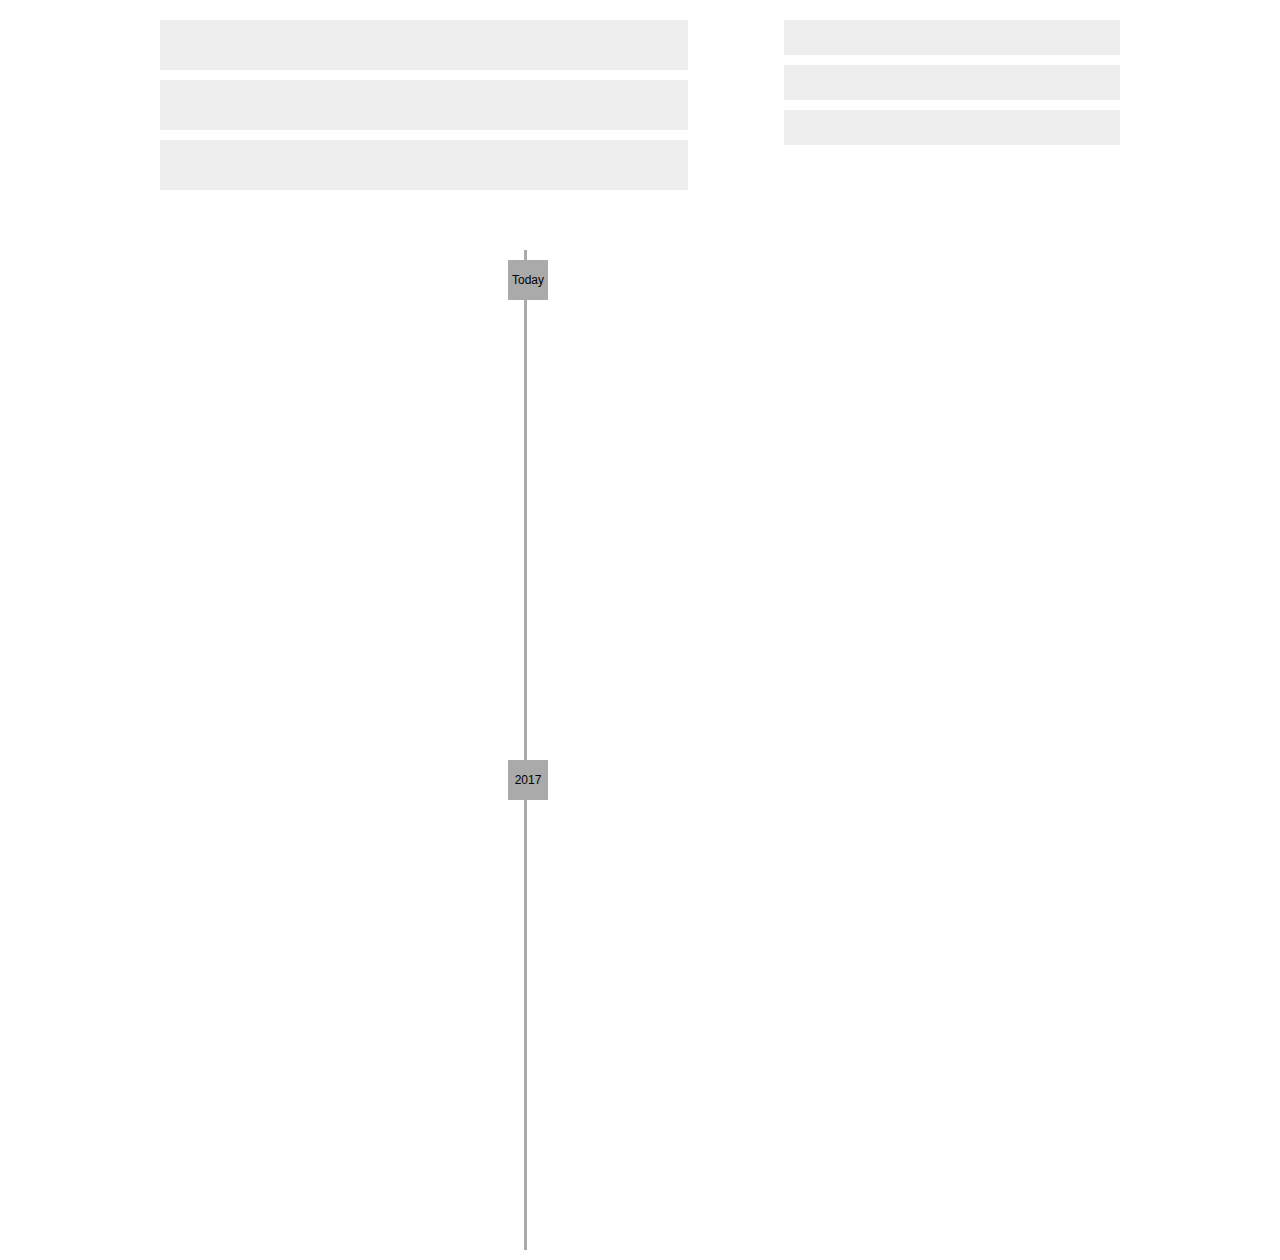
==== index.html @ 67639f21 "aligned date text horizontally and vertically, also created structure so select of each date only re" ====
<!DOCTYPE html>
<html lang="en">
  <head>
    <title>Nicole Cosentino</title>
    <link rel="stylesheet" type="text/css" href="css/styles.css">
  </head>

  <body>
    <div class="container">
      
      <div class="header">
        <div class="name">
          <h1></h1>
          <h2></h2>
          <h2></h2>         
        </div>
       <div class="contact">
          <h3></h3>
          <h3></h3>
          <h3></h3>
        </div>
      </div>

      <div class="timeline">
      
        <div class="time-stamp">
          <div class="company-location-dates">
            <h4 class="info today"></h4>
            <p class="info today"></p>
            <p class="info today"></p>    
          </div>
          <div class="line-date">
            <p class="line"></p>
            <div class="date today">
              <p class="date-text">Today</p>
            </div>
          </div>
          <div class="title-description">   
            <h4 class="info today"></h4>
            <p class="info today"></p>
            <p class="info today"></p>
            <p class="info today"></p>
          </div>
        </div>

        <div class="time-stamp">
          <div class="company-location-dates">
            <h4 class="info 2017"></h4>
            <p class="info 2017"></p>
            <p class="info 2017"></p>    
          </div>
          <div class="line-date">
            <p class="line"></p>
            <div class="date 2017">
              <p class="date-text">2017</p>
            </div>
          </div>
          <div class="title-description">   
            <h4 class="info 2017"></h4>
            <p class="info 2017"></p>
            <p class="info 2017"></p>
            <p class="info 2017"></p>
          </div>
        </div>



 
      </div>

    </div>
    <script src="js/jquery-2.1.4.js"></script>
    <script type="text/javascript" src="js/main.js"></script>
  </body>
</html>
---- css/styles.css ----
* {
  font-family: Open Sans, Helvetica Neue, Arial;
  margin: 0;
  padding: 0;
}

.container {
  width: 960px;
  margin: 0 auto;
}

.header {
  display: flex;
  justify-content: space-between;
  height: 200px;
  margin-top: 20px;
  margin-bottom: 30px;
}

.name {
  display: flex;
  flex-direction: column;
  height: 100%;
  width: 55%;
}

h1, h2 {
  height: 25%;
  background-color: #EEEEEE;
  margin-bottom: 10px;
}

.contact {
  display: flex;
  flex-direction: column;
  height: 70%;
  width: 35%;
}

h3 {
  height: 25%;
  background-color: #EEEEEE;
  margin-bottom: 10px;
}

.timeline {
  height: 1000px;
  margin-top: 10px;
  margin-bottom: 10px;
}

.time-stamp {
  display: flex;
  justify-content: space-between;
  height: 500px;
}

.company-location-dates {
  display: flex;
  flex-direction: column;
  margin-right: 20px;
  height: 30%;
  width: 35%;
}

.company-location-dates h4 {
  height: 25%;
  margin-bottom: 10px;
  background-color: #EEEEEE;
}

.company-location-dates p {
  height: 15%;
  margin-bottom: 10px;
  background-color: #EEEEEE;
}

.line-date {
  display: flex;
  flex-direction: column;
  width: 5%;
  position: relative;
}

.line {
  height: 100%;
  width: 3px;
  align-self: center;
  background-color: #AAAAAA;
}

.date {
  position: absolute;
  display: flex;
  align-items: center;
  justify-content: center;
  left: -14px;
  top: 10px;
  width: 40px;
  height: 40px;
  background-color: #AAAAAA;
  margin-left: 20px;
  margin-right: 20px;
  font-size: 12px;
}

.title-description {
  display: flex;
  flex-direction: column;
  margin-left: 20px;
  height: 50%;
  width: 60%;
}

.title-description h4 {
  height: 25%;
  margin-bottom: 10px;
  background-color: #EEEEEE;
}

.title-description p {
  height: 15%;
  margin-bottom: 10px;
  background-color: #EEEEEE;
}

.info {
  transition: all 0.4s;
  opacity: 0;
}

.info.show {
  opacity: 1;
}
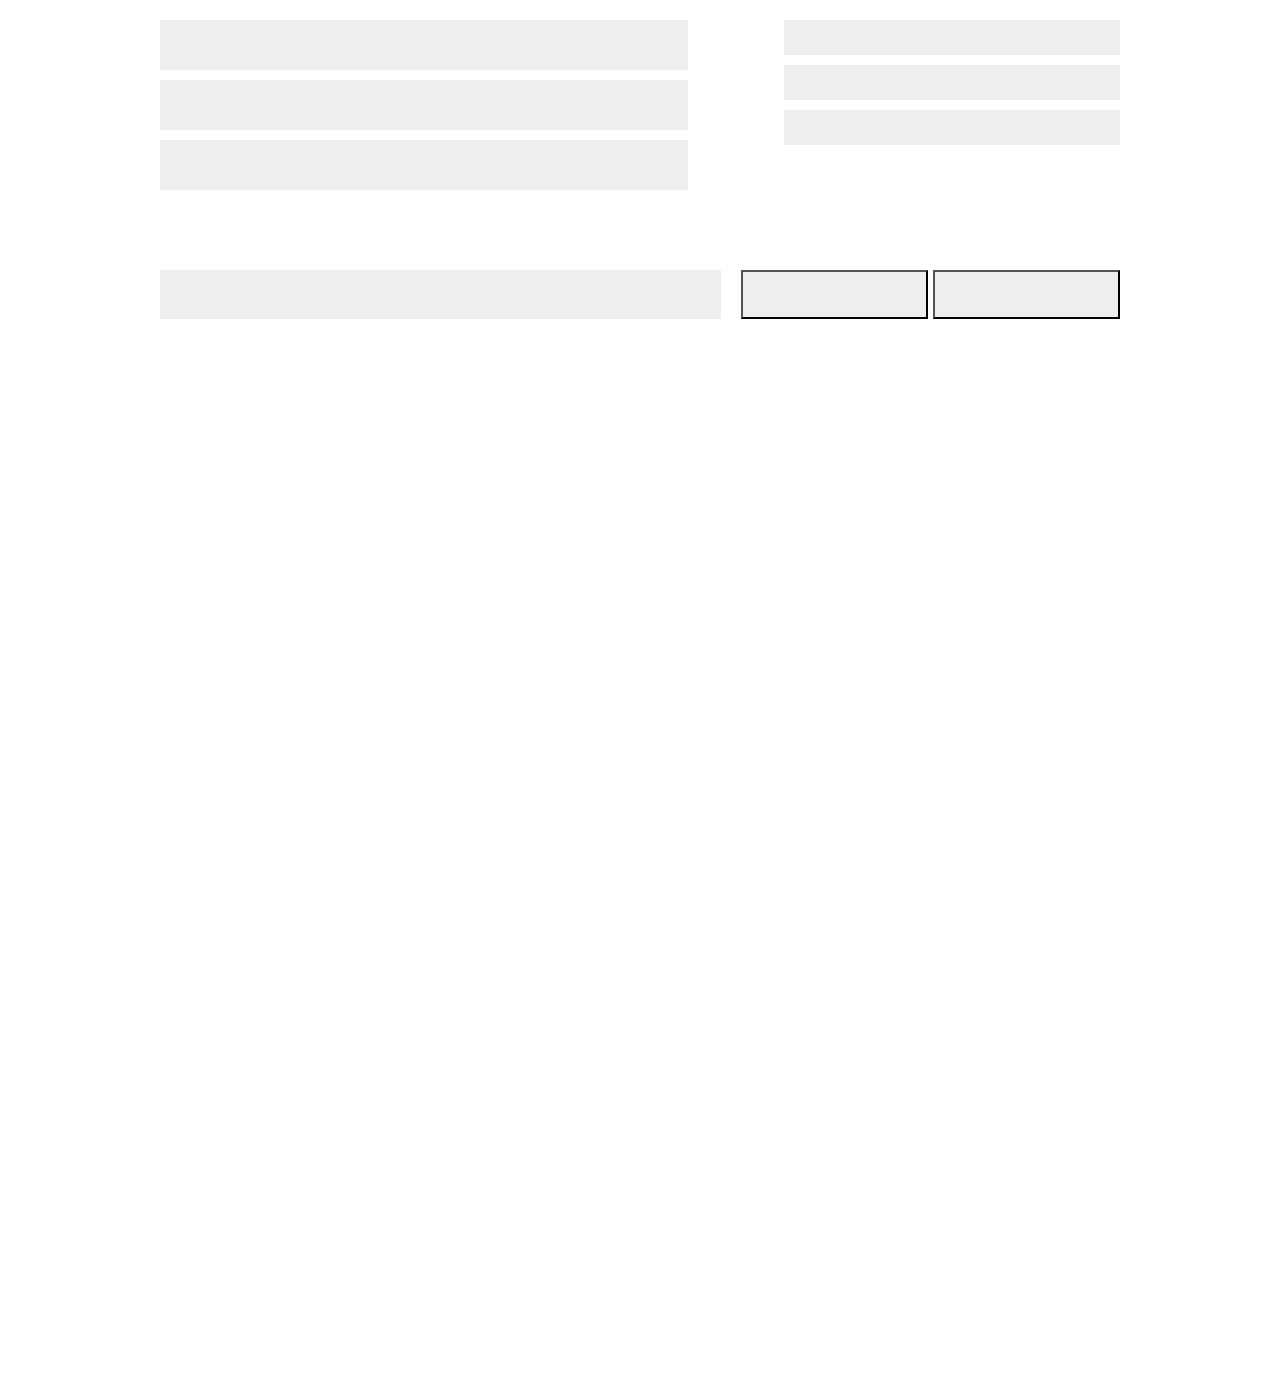
==== commit 07ebaf54: "added button to toggleshow timeline div" ====
--- a/index.html
+++ b/index.html
@@ -2,6 +2,7 @@
 <html lang="en">
   <head>
     <title>Nicole Cosentino</title>
+
     <link rel="stylesheet" type="text/css" href="css/styles.css">
   </head>
 
@@ -21,45 +22,53 @@
         </div>
       </div>
 
+      <div class="intro">
+        <h2></h2>
+        <button class="button-1"></button>
+        <button></button>
+      </div>
+
+
+
       <div class="timeline">
       
         <div class="time-stamp">
           <div class="company-location-dates">
-            <h4 class="info today"></h4>
-            <p class="info today"></p>
-            <p class="info today"></p>    
+            <h4 class="info 1"></h4>
+            <p class="info 1"></p>
+            <p class="info 1"></p>    
           </div>
           <div class="line-date">
             <p class="line"></p>
-            <div class="date today">
+            <div class="date 1">
               <p class="date-text">Today</p>
             </div>
           </div>
           <div class="title-description">   
-            <h4 class="info today"></h4>
-            <p class="info today"></p>
-            <p class="info today"></p>
-            <p class="info today"></p>
+            <h4 class="info 1"></h4>
+            <p class="info 1"></p>
+            <p class="info 1"></p>
+            <p class="info 1"></p>
           </div>
         </div>
 
         <div class="time-stamp">
           <div class="company-location-dates">
-            <h4 class="info 2017"></h4>
-            <p class="info 2017"></p>
-            <p class="info 2017"></p>    
+            <h4 class="info 2"></h4>
+            <p class="info 2"></p>
+            <p class="info 2"></p>    
           </div>
           <div class="line-date">
             <p class="line"></p>
-            <div class="date 2017">
+            <div class="date 2">
               <p class="date-text">2017</p>
             </div>
           </div>
           <div class="title-description">   
-            <h4 class="info 2017"></h4>
-            <p class="info 2017"></p>
-            <p class="info 2017"></p>
-            <p class="info 2017"></p>
+            <h4 class="info 2"></h4>
+            <p class="info 2"></p>
+            <p class="info 2"></p>
+            <p class="info 2"></p>
           </div>
         </div>
 
--- a/css/styles.css
+++ b/css/styles.css
@@ -1,8 +1,10 @@
 * {
-  font-family: Open Sans, Helvetica Neue, Arial;
+  font-family: 'Open Sans', 'Helvetica Neue', Arial;
   margin: 0;
   padding: 0;
 }
+
+
 
 .container {
   width: 960px;
@@ -14,7 +16,7 @@
   justify-content: space-between;
   height: 200px;
   margin-top: 20px;
-  margin-bottom: 30px;
+  margin-bottom: 50px;
 }
 
 .name {
@@ -43,11 +45,44 @@
   margin-bottom: 10px;
 }
 
+.intro {
+  display: flex;
+  flex-direction: row;
+  height: 70px;
+  width: 100%;
+  margin-bottom: 50px;
+}
+
+.intro h2 {
+  height: 70%;
+  width: 60%;
+  background-color: #EEEEEE;
+  margin-right: 20px;
+}
+
+.intro button {
+  height: 70%;
+  width: 20%;
+  background-color: #EEEEEE;
+}
+
+.button-1 {
+  margin-right: 5px;
+}
+
+
 .timeline {
   height: 1000px;
   margin-top: 10px;
   margin-bottom: 10px;
+  transition: all 0.4s;
+  opacity: 0;
 }
+
+.timeline.show {
+  opacity: 1;
+}
+
 
 .time-stamp {
   display: flex;
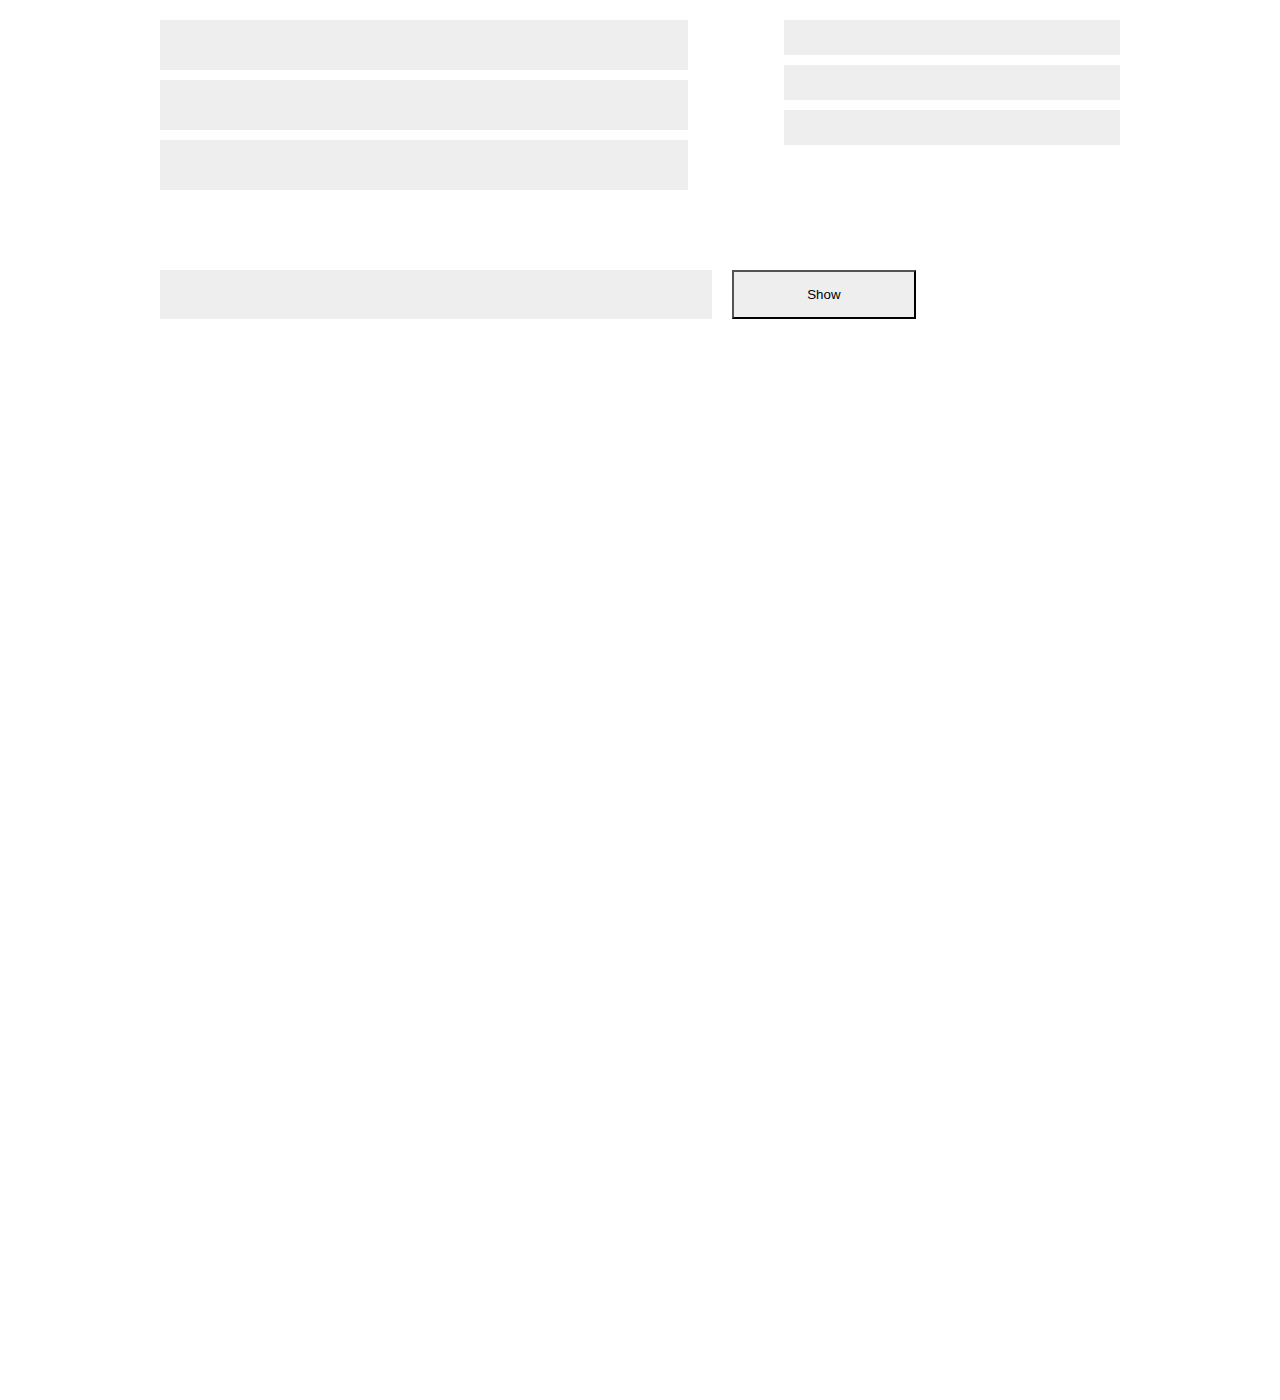
==== commit 42757e3e: "added logic to be able to reverse timeline order" ====
--- a/index.html
+++ b/index.html
@@ -24,8 +24,8 @@
 
       <div class="intro">
         <h2></h2>
-        <button class="button-1"></button>
-        <button></button>
+        <button class="button-1">Show</button>
+        <button class="button-2">Change Order</button>
       </div>
 
 
@@ -41,7 +41,7 @@
           <div class="line-date">
             <p class="line"></p>
             <div class="date 1">
-              <p class="date-text">Today</p>
+              <p class="date-text">1</p>
             </div>
           </div>
           <div class="title-description">   
@@ -61,7 +61,7 @@
           <div class="line-date">
             <p class="line"></p>
             <div class="date 2">
-              <p class="date-text">2017</p>
+              <p class="date-text">2</p>
             </div>
           </div>
           <div class="title-description">   
--- a/css/styles.css
+++ b/css/styles.css
@@ -3,8 +3,6 @@
   margin: 0;
   padding: 0;
 }
-
-
 
 .container {
   width: 960px;
@@ -61,28 +59,36 @@
 }
 
 .intro button {
+  transition: all 0.6s;
   height: 70%;
   width: 20%;
   background-color: #EEEEEE;
 }
 
 .button-1 {
-  margin-right: 5px;
+  margin-right: 20px;
 }
 
+.button-2 {
+  opacity: 0;
+}
 
 .timeline {
   height: 1000px;
-  margin-top: 10px;
+  display: flex;
+  flex-direction: column;
   margin-bottom: 10px;
-  transition: all 0.4s;
+  transition: all 0.6s;
   opacity: 0;
 }
 
-.timeline.show {
+.timeline-reverse {
+  flex-direction: column-reverse;
+}
+
+.show {
   opacity: 1;
 }
-
 
 .time-stamp {
   display: flex;
@@ -160,7 +166,7 @@
 }
 
 .info {
-  transition: all 0.4s;
+  transition: all 0.6s;
   opacity: 0;
 }
 
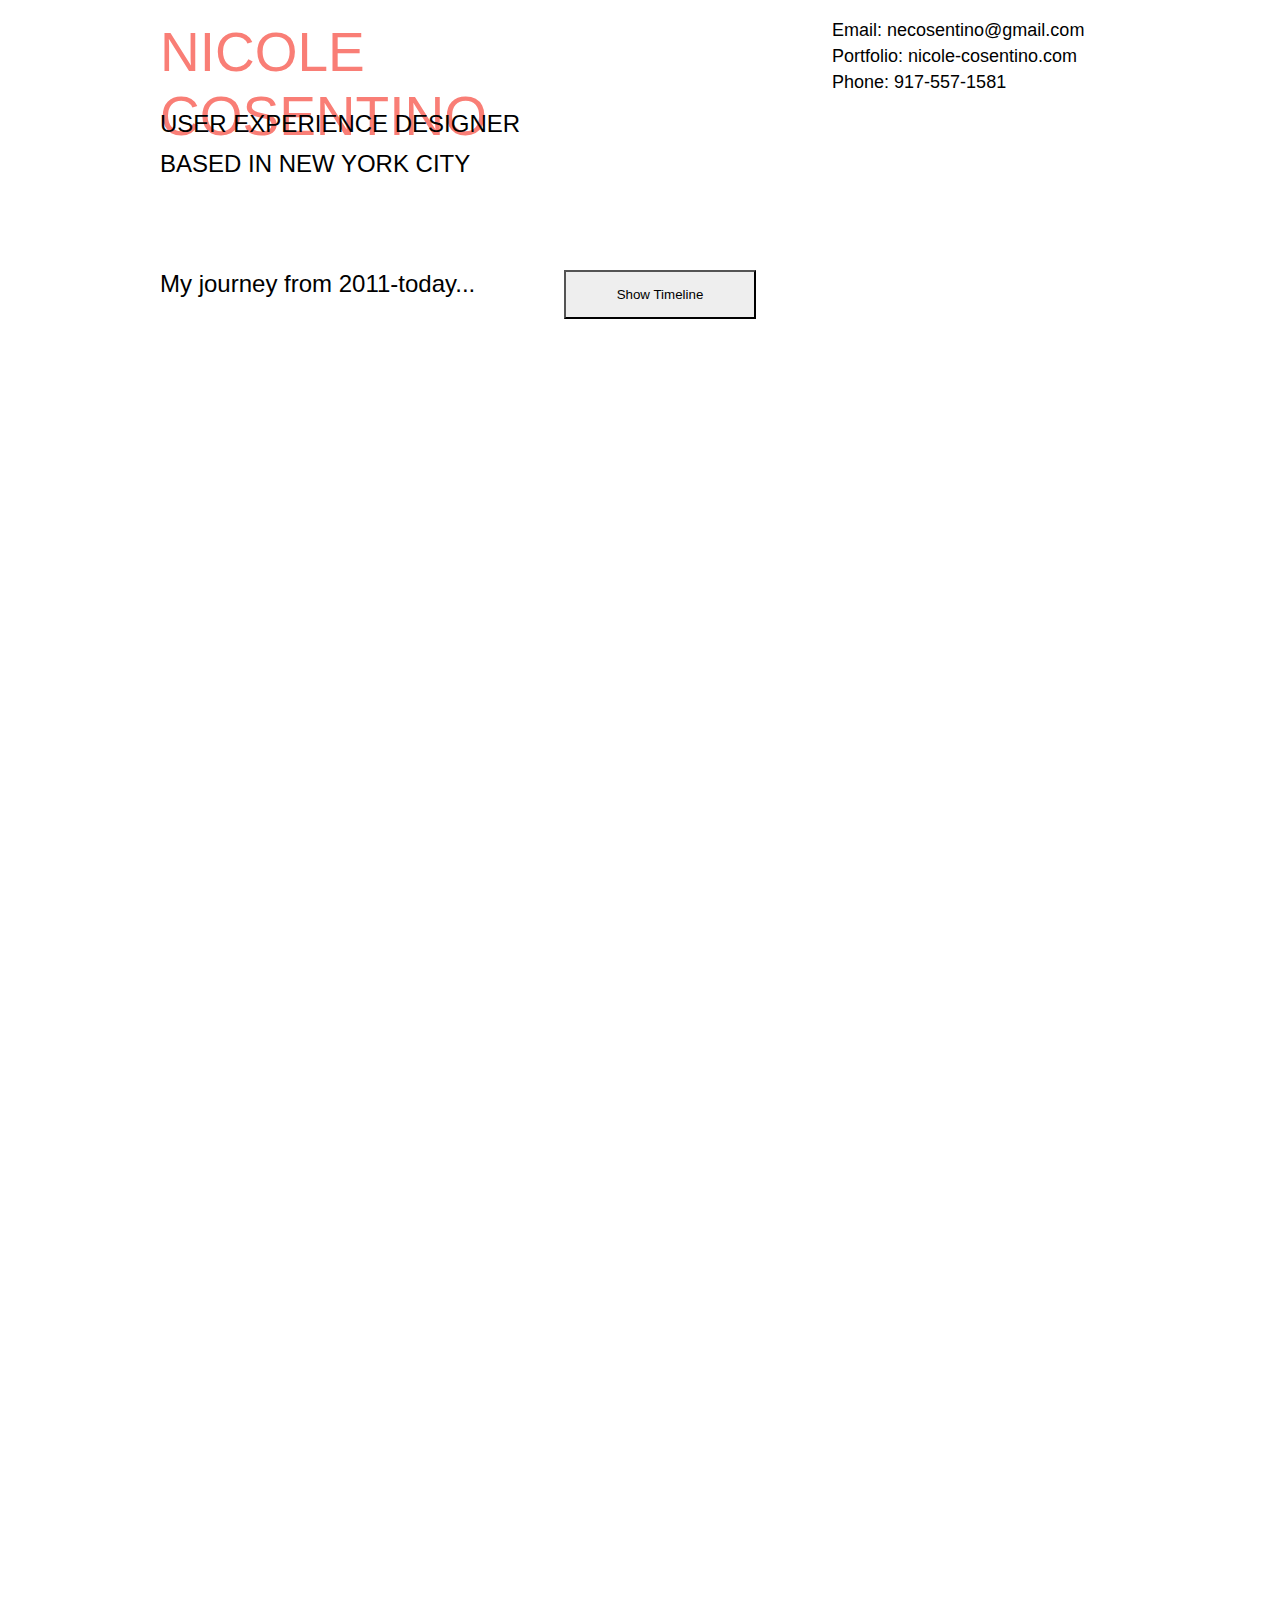
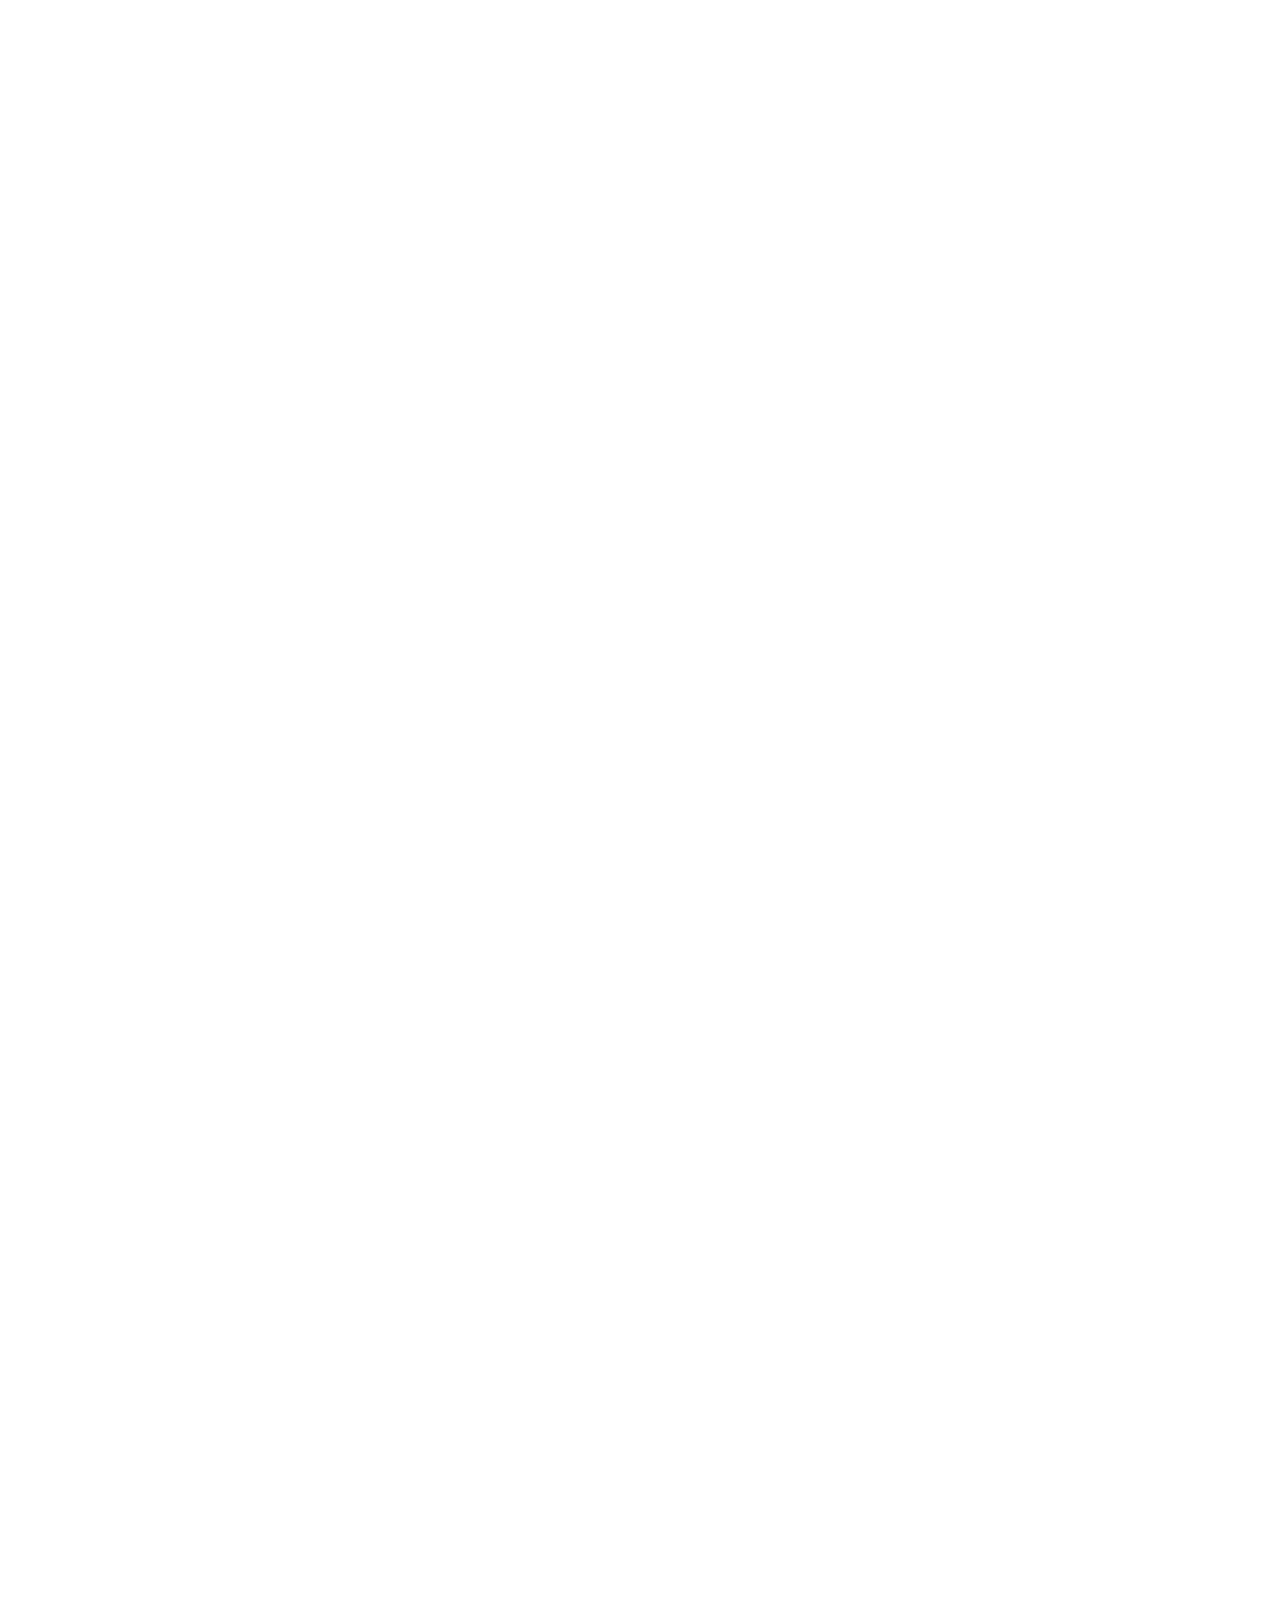
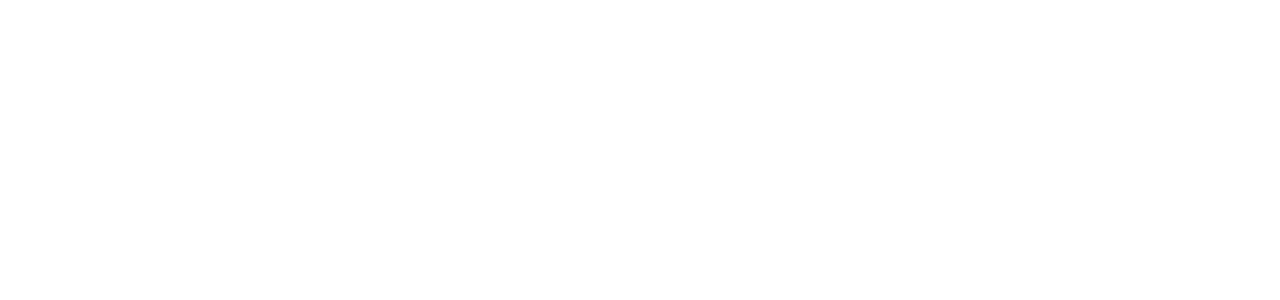
==== commit 5308c627: "a lot of changes" ====
--- a/index.html
+++ b/index.html
@@ -2,7 +2,7 @@
 <html lang="en">
   <head>
     <title>Nicole Cosentino</title>
-
+   <!--  <link href="https://fonts.googleapis.com/css?family=Open+Sans:400,600,600i,700,800" rel="stylesheet"> -->
     <link rel="stylesheet" type="text/css" href="css/styles.css">
   </head>
 
@@ -11,23 +11,27 @@
       
       <div class="header">
         <div class="name">
-          <h1></h1>
-          <h2></h2>
-          <h2></h2>         
+          <h1>Nicole Cosentino</h1>
+          <h2>User Experience Designer</h2>
+          <h2>Based in New York City</h2>         
         </div>
        <div class="contact">
-          <h3></h3>
-          <h3></h3>
-          <h3></h3>
+          <h3>Email: necosentino@gmail.com</h3>
+          <h3>Portfolio: nicole-cosentino.com</h3>
+          <h3>Phone: 917-557-1581</h3>
         </div>
       </div>
 
       <div class="intro">
-        <h2></h2>
-        <button class="button-1">Show</button>
-        <button class="button-2">Change Order</button>
-      </div>
-
+        <h2>My journey from 2011-today...</h2>
+        <button class="button-1">Show Timeline</button>
+        <!-- <button class="button-2">Change Order</button> -->
+      </div>
+
+      <div class="intro-reverse">
+        <h2>Start From...</h2>
+        <button class="button-2">Today</button>
+      </div>
 
 
       <div class="timeline">
@@ -41,7 +45,7 @@
           <div class="line-date">
             <p class="line"></p>
             <div class="date 1">
-              <p class="date-text">1</p>
+              <p class="date-text">Today</p>
             </div>
           </div>
           <div class="title-description">   
@@ -72,6 +76,126 @@
           </div>
         </div>
 
+        <div class="time-stamp">
+          <div class="company-location-dates">
+            <h4 class="info 3"></h4>
+            <p class="info 3"></p>
+            <p class="info 3"></p>    
+          </div>
+          <div class="line-date">
+            <p class="line"></p>
+            <div class="date 3">
+              <p class="date-text">3</p>
+            </div>
+          </div>
+          <div class="title-description">   
+            <h4 class="info 3"></h4>
+            <p class="info 3"></p>
+            <p class="info 3"></p>
+            <p class="info 3"></p>
+          </div>
+        </div>
+
+        <div class="time-stamp">
+          <div class="company-location-dates">
+            <h4 class="info 4"></h4>
+            <p class="info 4"></p>
+            <p class="info 4"></p>    
+          </div>
+          <div class="line-date">
+            <p class="line"></p>
+            <div class="date 4">
+              <p class="date-text">4</p>
+            </div>
+          </div>
+          <div class="title-description">   
+            <h4 class="info 4"></h4>
+            <p class="info 4"></p>
+            <p class="info 4"></p>
+            <p class="info 4"></p>
+          </div>
+        </div>
+
+        <div class="time-stamp">
+          <div class="company-location-dates">
+            <h4 class="info 5"></h4>
+            <p class="info 5"></p>
+            <p class="info 5"></p>    
+          </div>
+          <div class="line-date">
+            <p class="line"></p>
+            <div class="date 5">
+              <p class="date-text">5</p>
+            </div>
+          </div>
+          <div class="title-description">   
+            <h4 class="info 5"></h4>
+            <p class="info 5"></p>
+            <p class="info 5"></p>
+            <p class="info 5"></p>
+          </div>
+        </div>   
+
+        <div class="time-stamp">
+          <div class="company-location-dates">
+            <h4 class="info 6"></h4>
+            <p class="info 6"></p>
+            <p class="info 6"></p>    
+          </div>
+          <div class="line-date">
+            <p class="line"></p>
+            <div class="date 6">
+              <p class="date-text">6</p>
+            </div>
+          </div>
+          <div class="title-description">   
+            <h4 class="info 6"></h4>
+            <p class="info 6"></p>
+            <p class="info 6"></p>
+            <p class="info 6"></p>
+          </div>
+        </div>     
+
+
+        <div class="time-stamp">
+          <div class="company-location-dates">
+            <h4 class="info 7"></h4>
+            <p class="info 7"></p>
+            <p class="info 7"></p>    
+          </div>
+          <div class="line-date">
+            <p class="line"></p>
+            <div class="date 7">
+              <p class="date-text">7</p>
+            </div>
+          </div>
+          <div class="title-description">   
+            <h4 class="info 7"></h4>
+            <p class="info 7"></p>
+            <p class="info 7"></p>
+            <p class="info 7"></p>
+          </div>
+        </div>
+
+        <div class="time-stamp">
+          <div class="company-location-dates">
+            <h4 class="info 8"></h4>
+            <p class="info 8"></p>
+            <p class="info 8"></p>    
+          </div>
+          <div class="line-date">
+            <p class="line"></p>
+            <div class="date 8">
+              <p class="date-text">8</p>
+            </div>
+          </div>
+          <div class="title-description">   
+            <h4 class="info 8"></h4>
+            <p class="info 8"></p>
+            <p class="info 8"></p>
+            <p class="info 8"></p>
+          </div>
+        </div>
 
 
  
--- a/css/styles.css
+++ b/css/styles.css
@@ -1,5 +1,5 @@
 * {
-  font-family: 'Open Sans', 'Helvetica Neue', Arial;
+  font-family: 'Open Sans', sans-serif;  
   margin: 0;
   padding: 0;
 }
@@ -24,42 +24,83 @@
   width: 55%;
 }
 
-h1, h2 {
-  height: 25%;
-  background-color: #EEEEEE;
-  margin-bottom: 10px;
+h1 {
+  height: 30%;
+  text-transform: uppercase;
+  font-size: 55px;
+  font-weight: 400;
+  margin-bottom: 30px;
+  color: #f97e76;
+  /*background-color: #EEEEEE;*/
+}
+
+.header h2 {
+  height: 20%;
+  font-weight: 200;
+  text-transform: uppercase;
+  font-size: 24px;
+  /*background-color: #EEEEEE;*/
 }
 
 .contact {
   display: flex;
   flex-direction: column;
   height: 70%;
-  width: 35%;
+  width: 30%;
+  /*background-color: #EEEEEE;*/
 }
 
 h3 {
-  height: 25%;
-  background-color: #EEEEEE;
-  margin-bottom: 10px;
+  font-weight: 200;
+  font-size: 18px;
+  margin-bottom: 5px;
+
 }
 
 .intro {
+  display: flex;
+  flex-direction: row;
+  height: 70px;
+  width: 100%;
+  margin-bottom: 30px;
+}
+
+.intro h2 {
+  height: 70%;
+  width: 40%;
+  margin-right: 20px;
+  font-weight: 200;
+  font-size: 24px;
+  /*background-color: #EEEEEE;*/
+}
+
+.intro button {
+  transition: all 0.6s;
+  height: 70%;
+  width: 20%;
+  background-color: #EEEEEE;
+}
+
+.intro-reverse {
   display: flex;
   flex-direction: row;
   height: 70px;
   width: 100%;
   margin-bottom: 50px;
-}
-
-.intro h2 {
-  height: 70%;
-  width: 60%;
-  background-color: #EEEEEE;
-  margin-right: 20px;
-}
-
-.intro button {
-  transition: all 0.6s;
+  opacity: 0;
+  transition: all 0.6s;
+}
+
+.intro-reverse h2 {
+  height: 70%;
+  width: 40%;
+  font-weight: 200;
+  font-size: 24px;
+  margin-right: 20px;
+  /*background-color: #EEEEEE;*/
+}
+
+.intro-reverse button {
   height: 70%;
   width: 20%;
   background-color: #EEEEEE;
@@ -70,11 +111,11 @@
 }
 
 .button-2 {
-  opacity: 0;
+  /*opacity: 0;*/
 }
 
 .timeline {
-  height: 1000px;
+  height: 3000px;
   display: flex;
   flex-direction: column;
   margin-bottom: 10px;
@@ -127,7 +168,7 @@
   height: 100%;
   width: 3px;
   align-self: center;
-  background-color: #AAAAAA;
+  background-color: #f97e76;
 }
 
 .date {
@@ -135,10 +176,10 @@
   display: flex;
   align-items: center;
   justify-content: center;
-  left: -14px;
-  top: 10px;
-  width: 40px;
-  height: 40px;
+  left: -19px;
+  top: 30px;
+  width: 45px;
+  height: 45px;
   background-color: #AAAAAA;
   margin-left: 20px;
   margin-right: 20px;
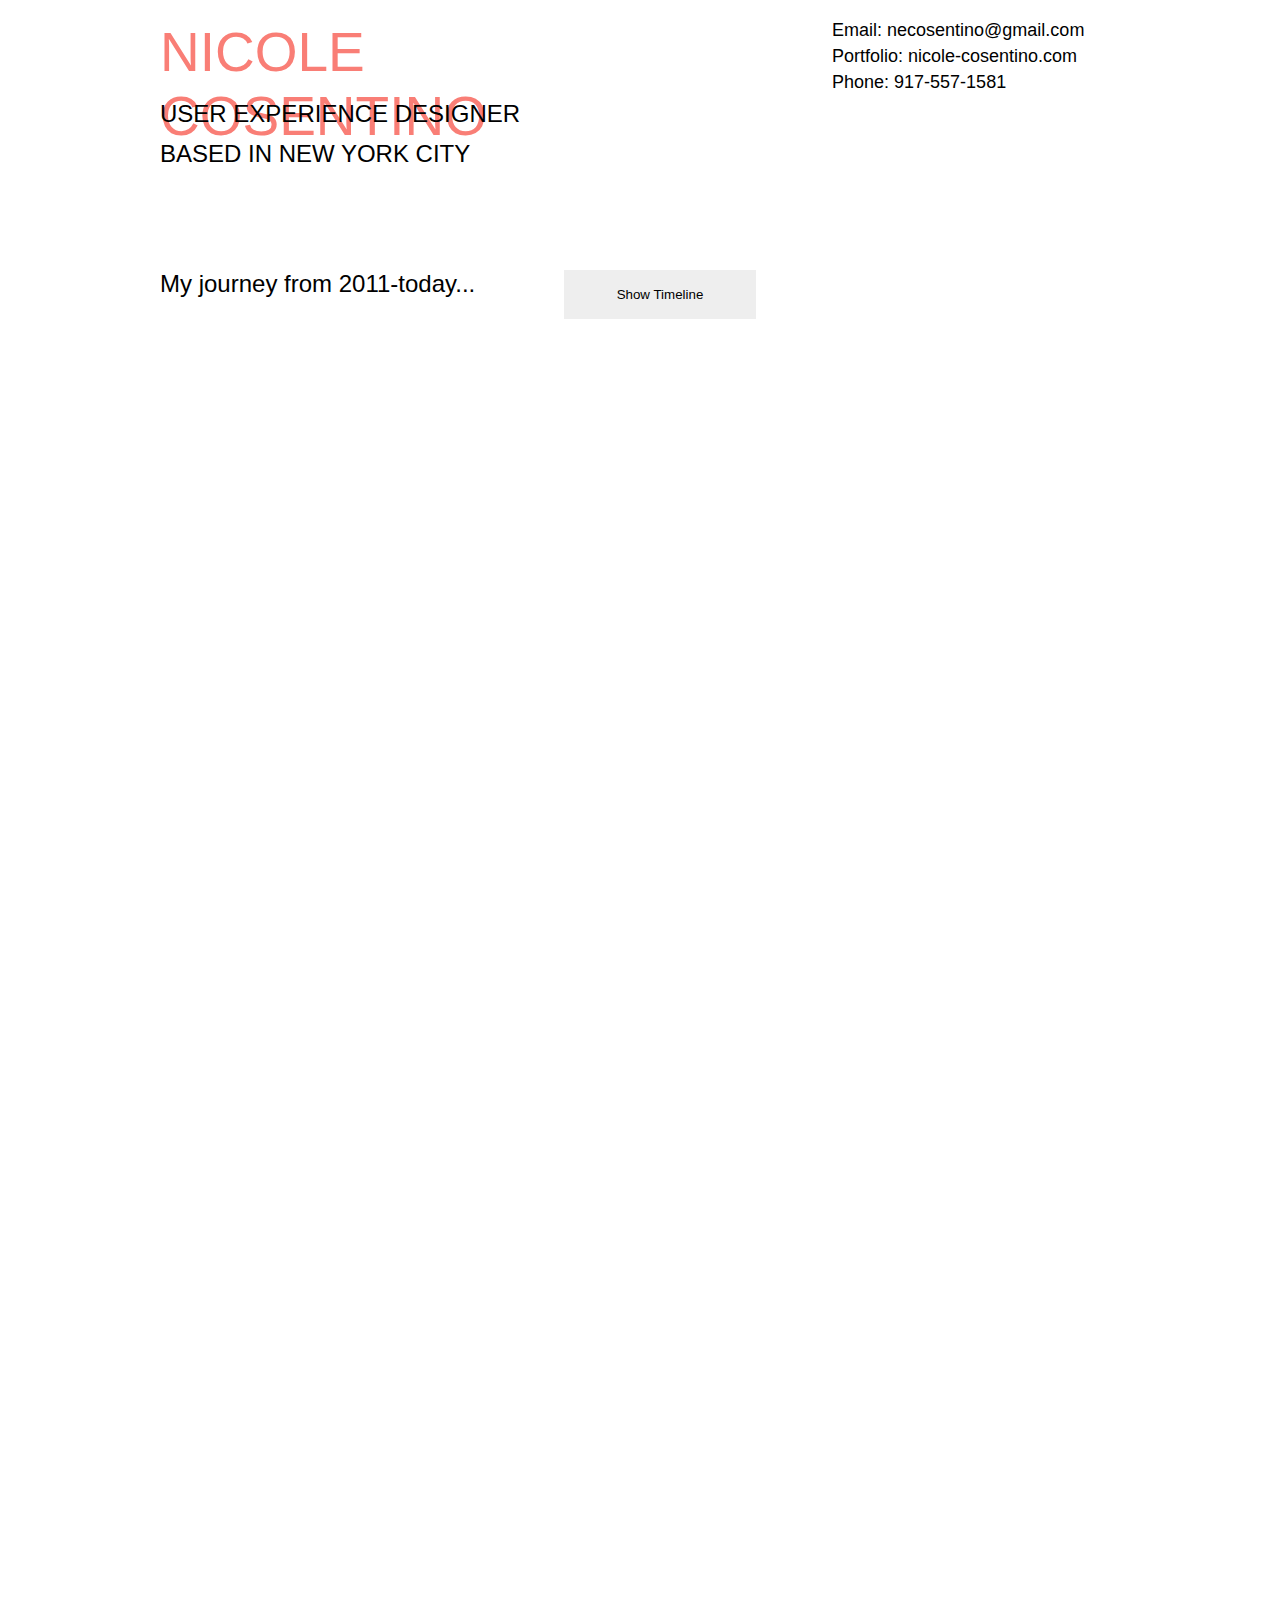
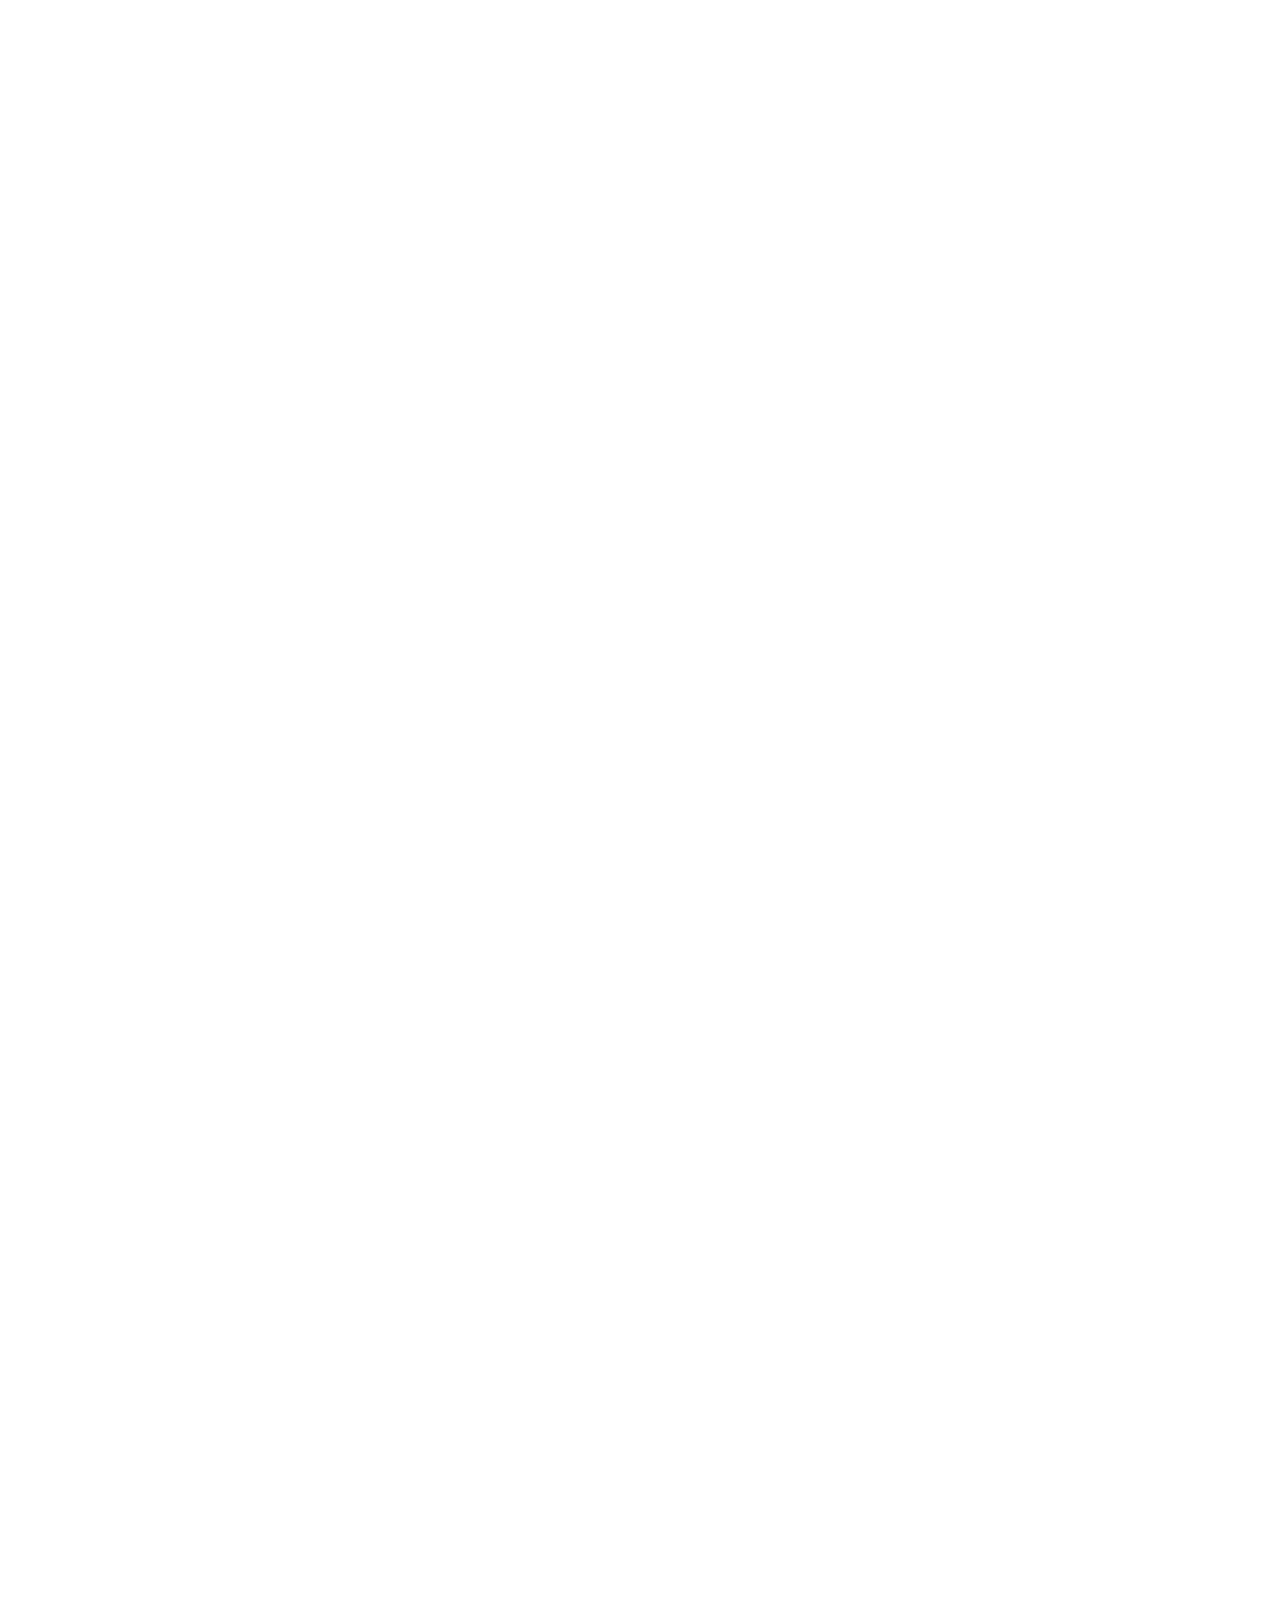
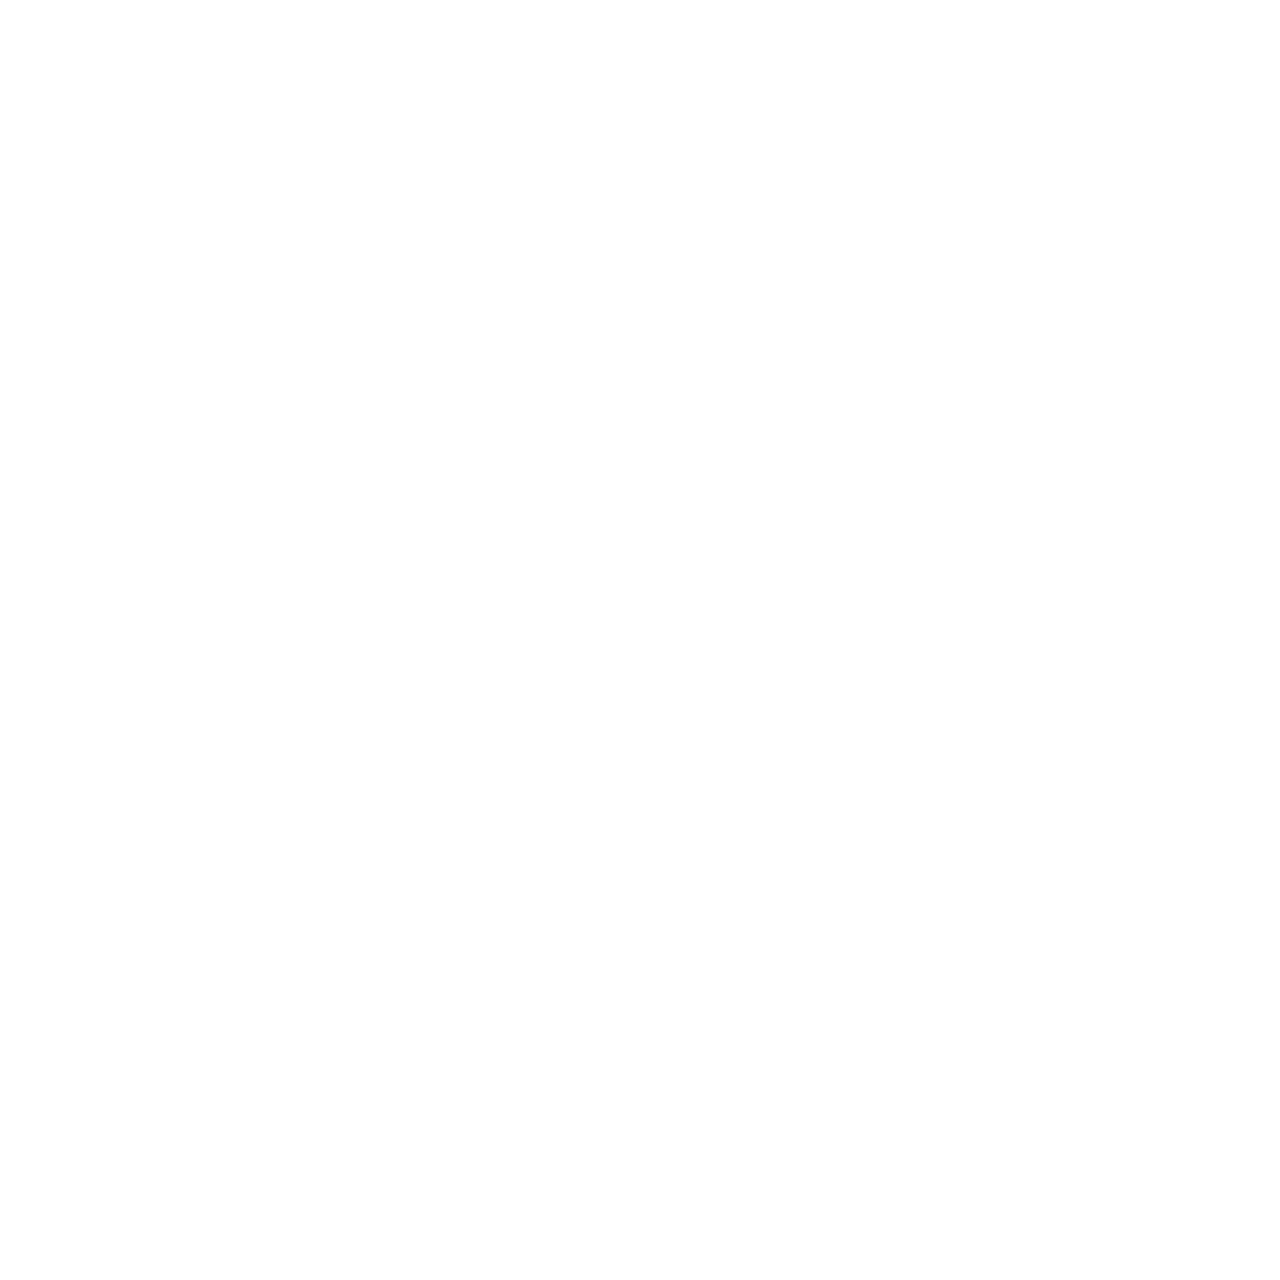
==== commit e7d8718a: "css edits" ====
--- a/index.html
+++ b/index.html
@@ -38,9 +38,9 @@
       
         <div class="time-stamp">
           <div class="company-location-dates">
-            <h4 class="info 1"></h4>
-            <p class="info 1"></p>
-            <p class="info 1"></p>    
+            <h4 class="info 1">A+E Networks</h4>
+            <p class="info 1">New York, NY</p>
+            <p class="info 1">04/14 - Present</p>    
           </div>
           <div class="line-date">
             <p class="line"></p>
@@ -49,10 +49,10 @@
             </div>
           </div>
           <div class="title-description">   
-            <h4 class="info 1"></h4>
-            <p class="info 1"></p>
-            <p class="info 1"></p>
-            <p class="info 1"></p>
+            <h4 class="info 1">Associate User Experience Designer</h4>
+            <p class="info 1">Lead all UX research and UX design efforts for A+E Networks' TVE web experience. Portfolio includes: history.com, mylifetime.com, aetv.com and fyi.tv.</p>
+            <p class="info 1 subp">Design Tools: Sketch, Omnigraffle, Invision, HTML/CSS/JS.</p>
+            <p class="info 1 subp">Research Tools: CrazyEgg, Adobe Omniture, Qualtrics, Optimizely.</p>
           </div>
         </div>
 
--- a/css/styles.css
+++ b/css/styles.css
@@ -29,7 +29,7 @@
   text-transform: uppercase;
   font-size: 55px;
   font-weight: 400;
-  margin-bottom: 30px;
+  margin-bottom: 20px;
   color: #f97e76;
   /*background-color: #EEEEEE;*/
 }
@@ -62,7 +62,7 @@
   flex-direction: row;
   height: 70px;
   width: 100%;
-  margin-bottom: 30px;
+  margin-bottom: 10px;
 }
 
 .intro h2 {
@@ -72,6 +72,11 @@
   font-weight: 200;
   font-size: 24px;
   /*background-color: #EEEEEE;*/
+}
+
+button {
+  border: none;
+  outline: none;
 }
 
 .intro button {
@@ -115,7 +120,7 @@
 }
 
 .timeline {
-  height: 3000px;
+  height: 4000px;
   display: flex;
   flex-direction: column;
   margin-bottom: 10px;
@@ -134,7 +139,7 @@
 .time-stamp {
   display: flex;
   justify-content: space-between;
-  height: 500px;
+  height: 900px;
 }
 
 .company-location-dates {
@@ -142,19 +147,27 @@
   flex-direction: column;
   margin-right: 20px;
   height: 30%;
-  width: 35%;
+  width: 30%;
 }
 
 .company-location-dates h4 {
   height: 25%;
   margin-bottom: 10px;
-  background-color: #EEEEEE;
+  margin-top: 20px;
+  font-size: 24px;
+  font-weight: 400;
+  padding-left: 30px;
+  padding-top: 5px;
+  padding-bottom: 5px;
+  background-color: #F2F2F2;
 }
 
 .company-location-dates p {
   height: 15%;
-  margin-bottom: 10px;
-  background-color: #EEEEEE;
+  padding-left: 30px;
+  padding-top: 5px;
+  padding-bottom: 5px;
+  /*background-color: #EEEEEE;*/
 }
 
 .line-date {
@@ -177,10 +190,11 @@
   align-items: center;
   justify-content: center;
   left: -19px;
-  top: 30px;
+  top: 20px;
   width: 45px;
   height: 45px;
-  background-color: #AAAAAA;
+  background-color: #EEEEEE;
+  border: 1px solid #f97e76;
   margin-left: 20px;
   margin-right: 20px;
   font-size: 12px;
@@ -190,20 +204,30 @@
   display: flex;
   flex-direction: column;
   margin-left: 20px;
+  margin-top: 20px;
   height: 50%;
   width: 60%;
 }
 
 .title-description h4 {
+  font-size: 30px;
+  font-weight: 400;
   height: 25%;
   margin-bottom: 10px;
-  background-color: #EEEEEE;
+  /*background-color: #EEEEEE;*/
 }
 
 .title-description p {
-  height: 15%;
-  margin-bottom: 10px;
-  background-color: #EEEEEE;
+  height: 30%;
+  margin-bottom: 10px;
+  margin-top: 20px;
+  /*background-color: #EEEEEE;*/
+}
+
+.subp {
+  height: 10%;
+  margin-top: 20px;
+  margin-bottom: 10px;
 }
 
 .info {
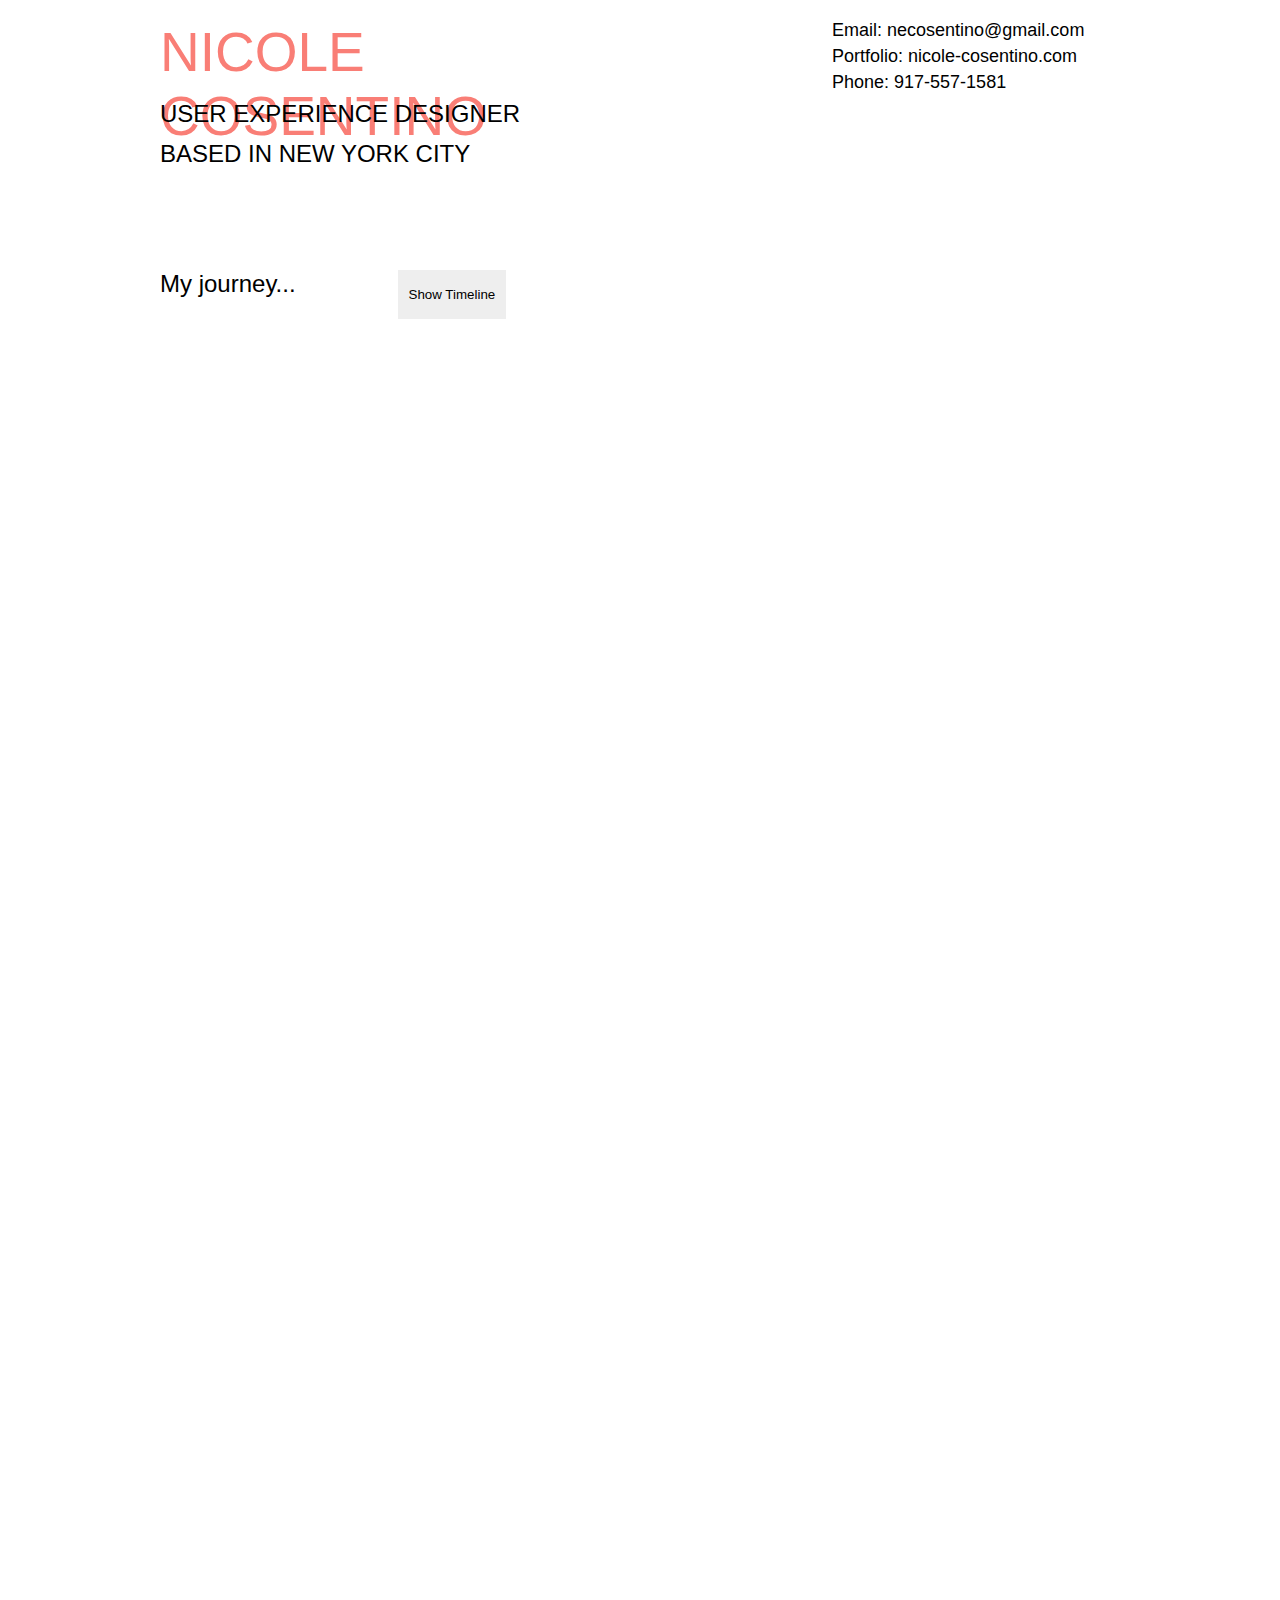
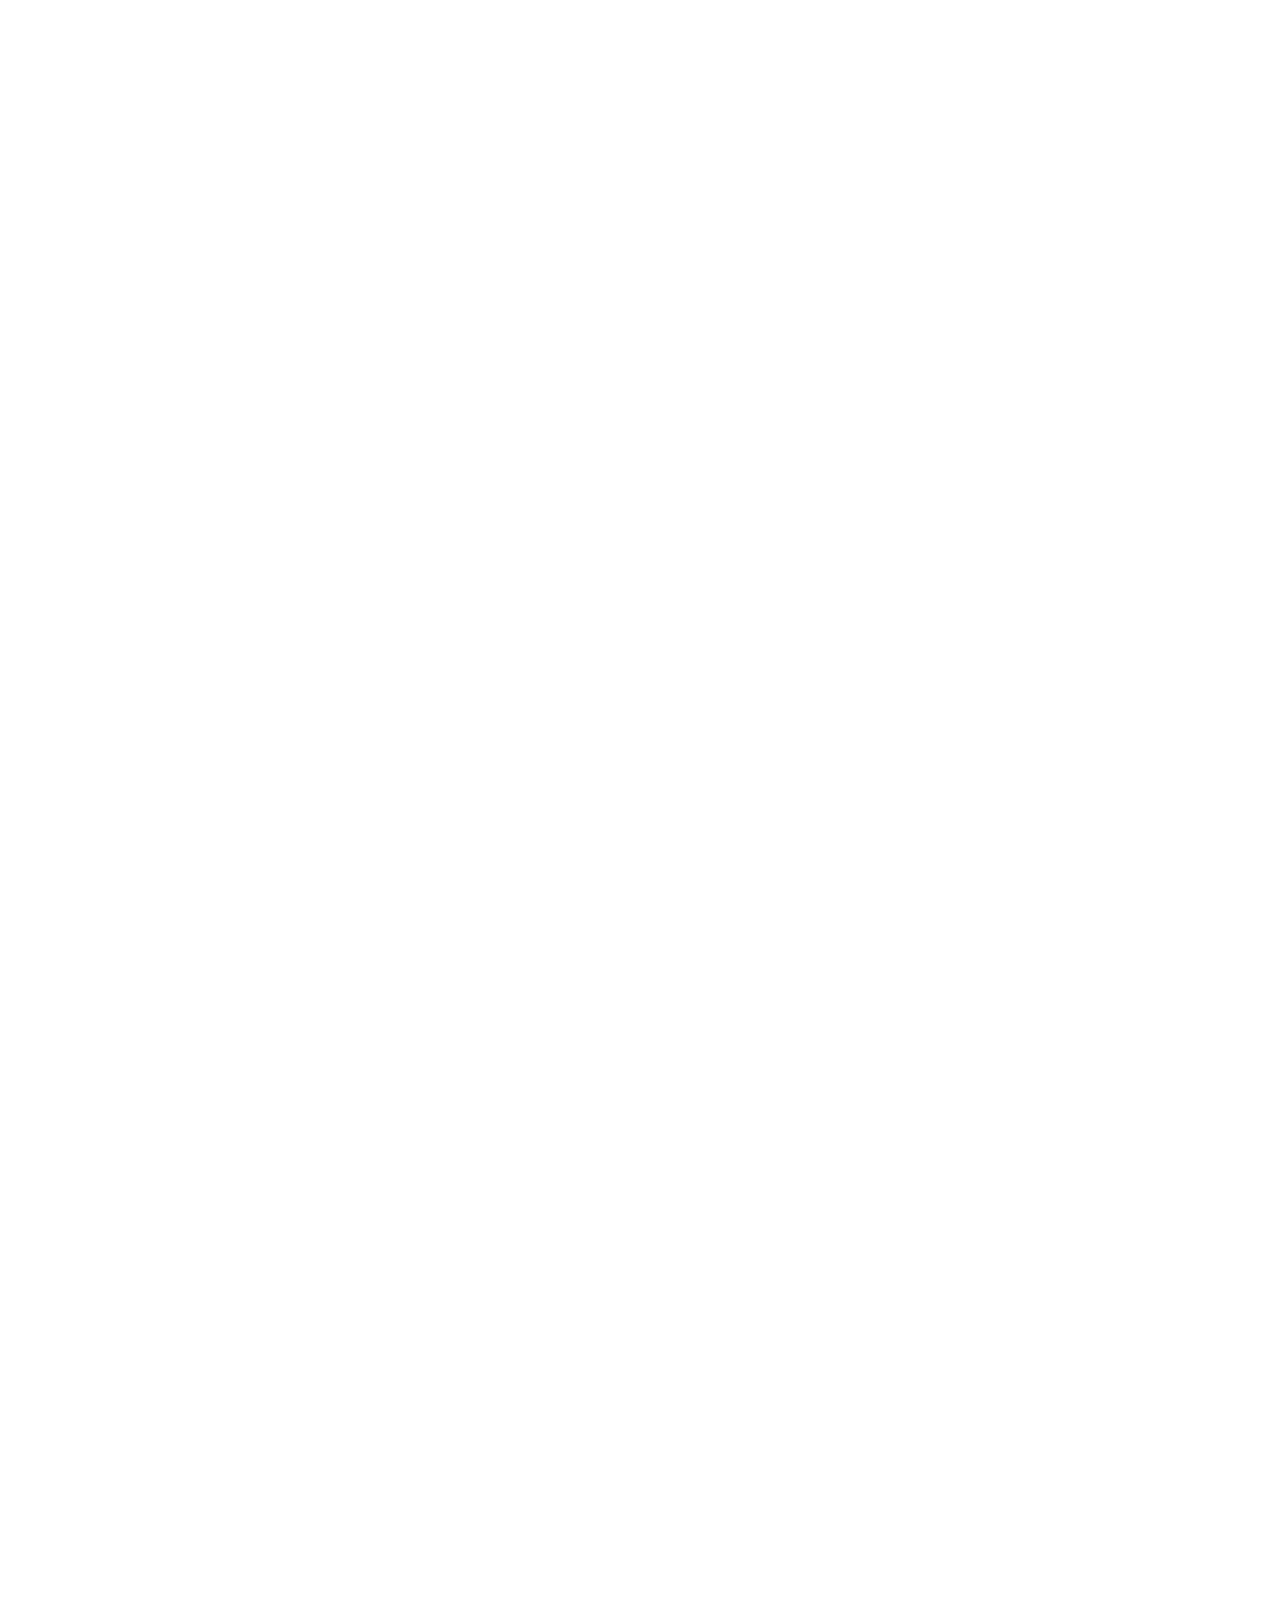
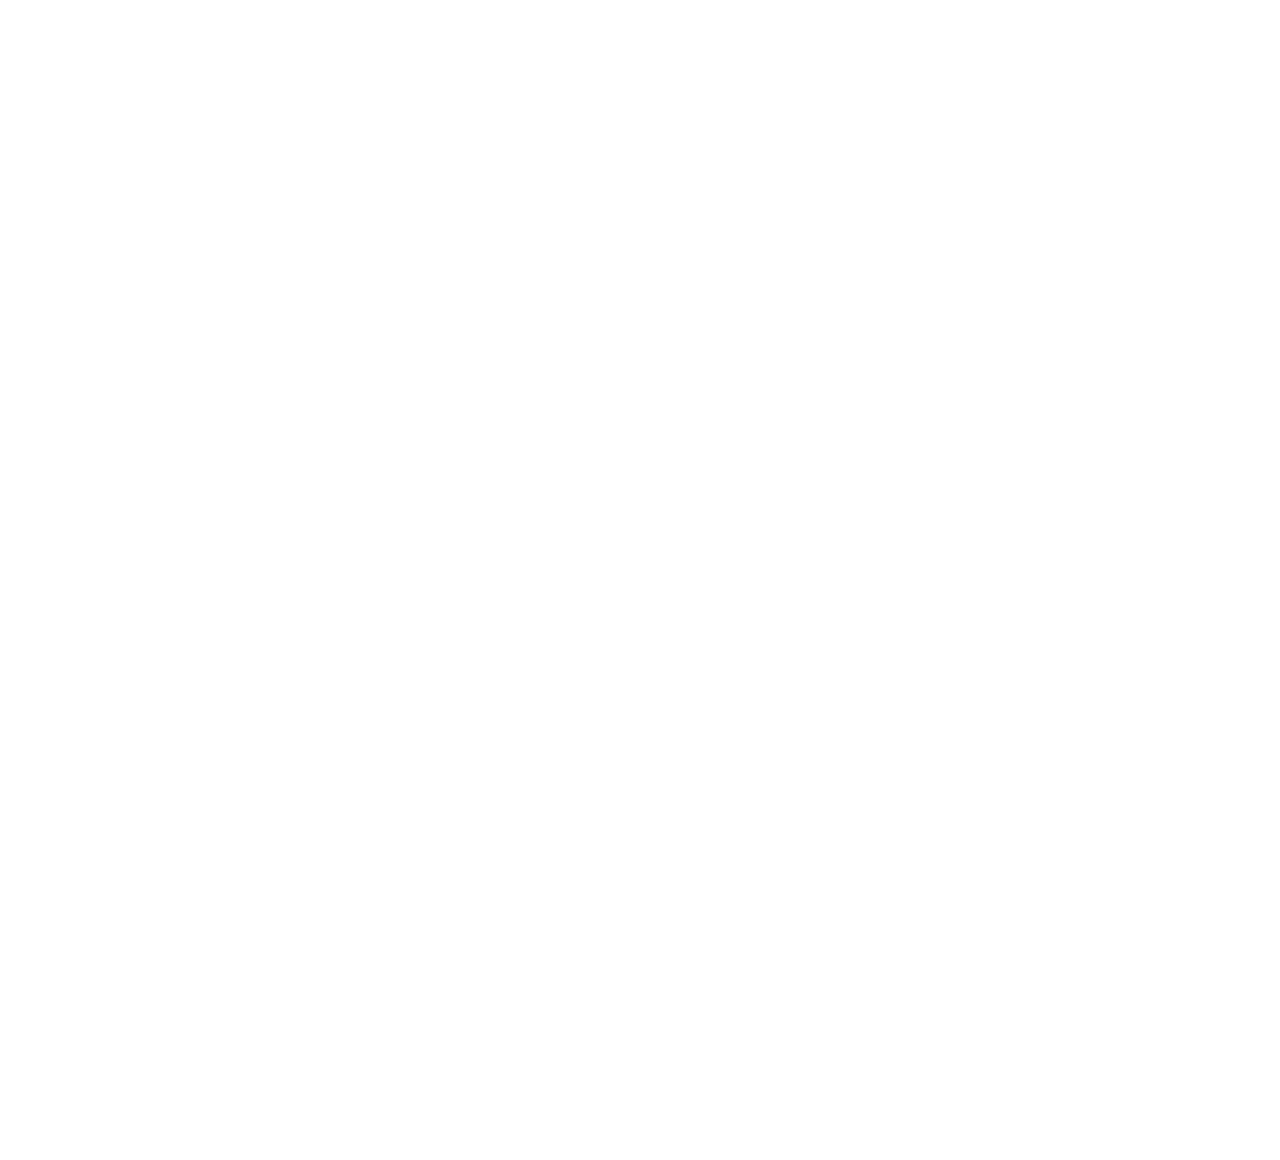
==== commit d81887fc: "updated intro and intro reverse to be horizontally aligned" ====
--- a/index.html
+++ b/index.html
@@ -23,16 +23,15 @@
       </div>
 
       <div class="intro">
-        <h2>My journey from 2011-today...</h2>
+        <h2>My journey...</h2>
         <button class="button-1">Show Timeline</button>
         <!-- <button class="button-2">Change Order</button> -->
-      </div>
 
       <div class="intro-reverse">
         <h2>Start From...</h2>
         <button class="button-2">Today</button>
       </div>
-
+      </div>
 
       <div class="timeline">
       
@@ -58,142 +57,128 @@
 
         <div class="time-stamp">
           <div class="company-location-dates">
-            <h4 class="info 2"></h4>
-            <p class="info 2"></p>
-            <p class="info 2"></p>    
+            <h4 class="info 2">General Assembly</h4>
+            <p class="info 2">New York, NY</p>
+            <p class="info 2">01/17 - 03/17</p>    
           </div>
           <div class="line-date">
             <p class="line"></p>
             <div class="date 2">
-              <p class="date-text">2</p>
+              <p class="date-text">01/17</p>
             </div>
           </div>
           <div class="title-description">   
-            <h4 class="info 2"></h4>
-            <p class="info 2"></p>
-            <p class="info 2"></p>
-            <p class="info 2"></p>
+            <h4 class="info 2">Front-End Web Development</h4>
+            <p class="info 2">Introduction to HTML5, CSS3, JavaScript, jQuery, GitHub, and Sublime.</p>
           </div>
         </div>
 
         <div class="time-stamp">
           <div class="company-location-dates">
-            <h4 class="info 3"></h4>
-            <p class="info 3"></p>
-            <p class="info 3"></p>    
+            <h4 class="info 3">NN/g</h4>
+            <p class="info 3">New York, NY</p>
+            <p class="info 3">09/16 - 09/16</p>    
           </div>
           <div class="line-date">
             <p class="line"></p>
             <div class="date 3">
-              <p class="date-text">3</p>
+              <p class="date-text">09/16</p>
             </div>
           </div>
           <div class="title-description">   
-            <h4 class="info 3"></h4>
-            <p class="info 3"></p>
-            <p class="info 3"></p>
-            <p class="info 3"></p>
+            <h4 class="info 3">User Experience Certification Program</h4>
+            <p class="info 3">Nielsen Norman Group exam-based UX Certification program. License 1014864.</p>
           </div>
         </div>
 
         <div class="time-stamp">
           <div class="company-location-dates">
-            <h4 class="info 4"></h4>
-            <p class="info 4"></p>
-            <p class="info 4"></p>    
+            <h4 class="info 4">A+E Networks</h4>
+            <p class="info 4">New York, NY</p>
+            <p class="info 4">04/14 - Present</p>    
           </div>
           <div class="line-date">
             <p class="line"></p>
             <div class="date 4">
-              <p class="date-text">4</p>
+              <p class="date-text">04/14</p>
             </div>
           </div>
           <div class="title-description">   
-            <h4 class="info 4"></h4>
-            <p class="info 4"></p>
-            <p class="info 4"></p>
-            <p class="info 4"></p>
+            <h4 class="info 4">Associate User Experience Designer</h4>
+            <p class="info 4">UX design/research for ‘Watch Web’ initiative, across all AETN brands. </p>
           </div>
         </div>
 
         <div class="time-stamp">
           <div class="company-location-dates">
-            <h4 class="info 5"></h4>
-            <p class="info 5"></p>
-            <p class="info 5"></p>    
+            <h4 class="info 5">General Assembly</h4>
+            <p class="info 5">New York, NY</p>
+            <p class="info 5">02/14 - 05/14</p>    
           </div>
           <div class="line-date">
             <p class="line"></p>
             <div class="date 5">
-              <p class="date-text">5</p>
+              <p class="date-text">02/14</p>
             </div>
           </div>
           <div class="title-description">   
-            <h4 class="info 5"></h4>
-            <p class="info 5"></p>
-            <p class="info 5"></p>
-            <p class="info 5"></p>
+            <h4 class="info 5">User Experience Design</h4>
+            <p class="info 5">Introduction to user research, business analysis, content strategy, information architecture, usability principles and user testing.</p>
           </div>
         </div>   
 
         <div class="time-stamp">
           <div class="company-location-dates">
-            <h4 class="info 6"></h4>
-            <p class="info 6"></p>
-            <p class="info 6"></p>    
+            <h4 class="info 6">A+E Networks</h4>
+            <p class="info 6">New York, NY</p>
+            <p class="info 6">02/13 - 04/14</p>    
           </div>
           <div class="line-date">
             <p class="line"></p>
             <div class="date 6">
-              <p class="date-text">6</p>
+              <p class="date-text">02/13</p>
             </div>
           </div>
           <div class="title-description">   
-            <h4 class="info 6"></h4>
-            <p class="info 6"></p>
-            <p class="info 6"></p>
-            <p class="info 6"></p>
+            <h4 class="info 6">Content Producer</h4>
+            <p class="info 6">Researched and managed content for HISTORY’s Civil War Today iPad app and HISTORY Here iPhone/Android app. </p>
           </div>
         </div>     
 
 
         <div class="time-stamp">
           <div class="company-location-dates">
-            <h4 class="info 7"></h4>
-            <p class="info 7"></p>
-            <p class="info 7"></p>    
+            <h4 class="info 7">Spontaneous</h4>
+            <p class="info 7">New York, NY</p>
+            <p class="info 7">08/11 - 09/12</p>    
           </div>
           <div class="line-date">
             <p class="line"></p>
             <div class="date 7">
-              <p class="date-text">7</p>
+              <p class="date-text">08/11</p>
             </div>
           </div>
           <div class="title-description">   
-            <h4 class="info 7"></h4>
-            <p class="info 7"></p>
-            <p class="info 7"></p>
-            <p class="info 7"></p>
+            <h4 class="info 7">Production/Administrative Assistant</h4>
+            <p class="info 7">Responsible for client services. Produced various weekly reports for producers and directors. Maintained a record of all incoming and outgoing shipments.</p>
           </div>
         </div>
 
         <div class="time-stamp">
           <div class="company-location-dates">
-            <h4 class="info 8"></h4>
-            <p class="info 8"></p>
-            <p class="info 8"></p>    
+            <h4 class="info 8">Loyola University</h4>
+            <p class="info 8">Baltimore, MD</p>
+            <p class="info 8">09/07-05/11</p>    
           </div>
           <div class="line-date">
             <p class="line"></p>
             <div class="date 8">
-              <p class="date-text">8</p>
+              <p class="date-text">09/07</p>
             </div>
           </div>
           <div class="title-description">   
-            <h4 class="info 8"></h4>
-            <p class="info 8"></p>
-            <p class="info 8"></p>
-            <p class="info 8"></p>
+            <h4 class="info 8">Communication and Media Studies</h4>
+            <p class="info 8">Bachelor’s degree in Communication, with a specialization in Journalism.</p>
           </div>
         </div>
 
--- a/css/styles.css
+++ b/css/styles.css
@@ -89,6 +89,7 @@
 .intro-reverse {
   display: flex;
   flex-direction: row;
+  margin-left: 50px;
   height: 70px;
   width: 100%;
   margin-bottom: 50px;
